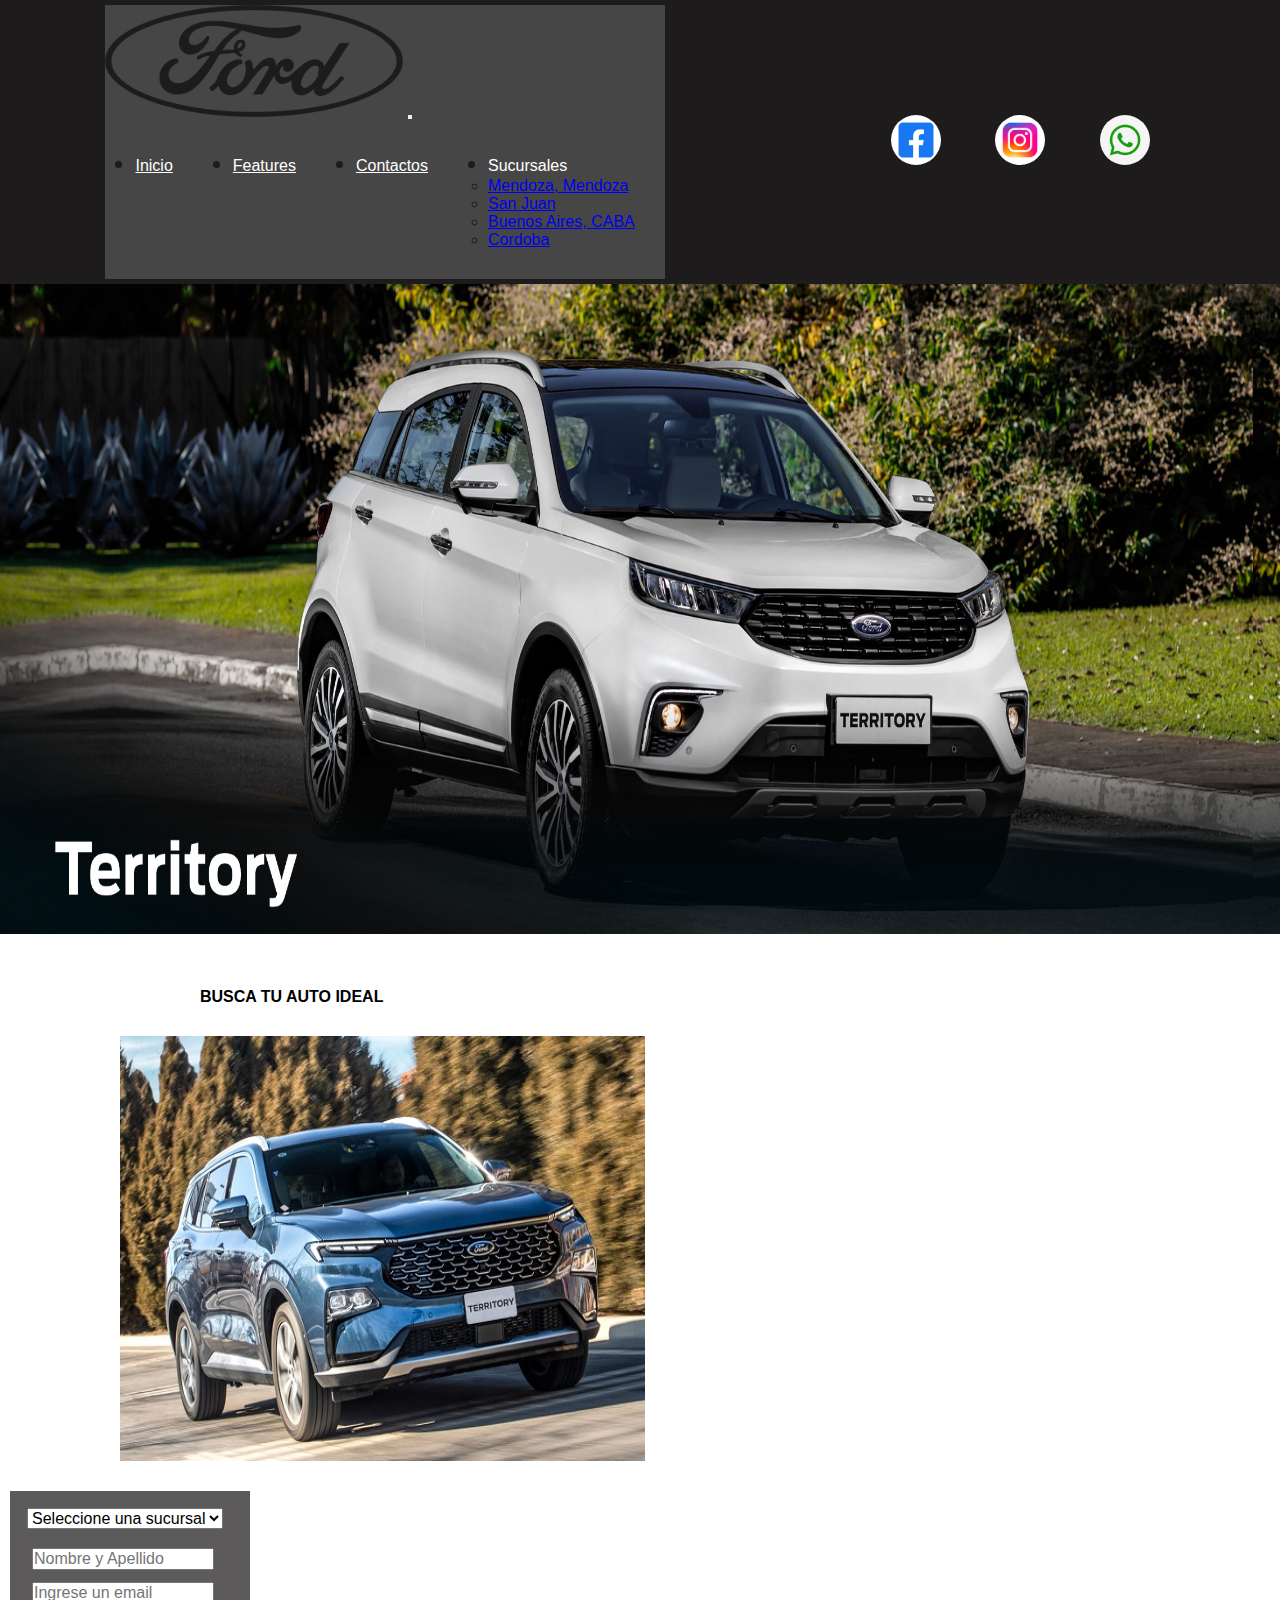
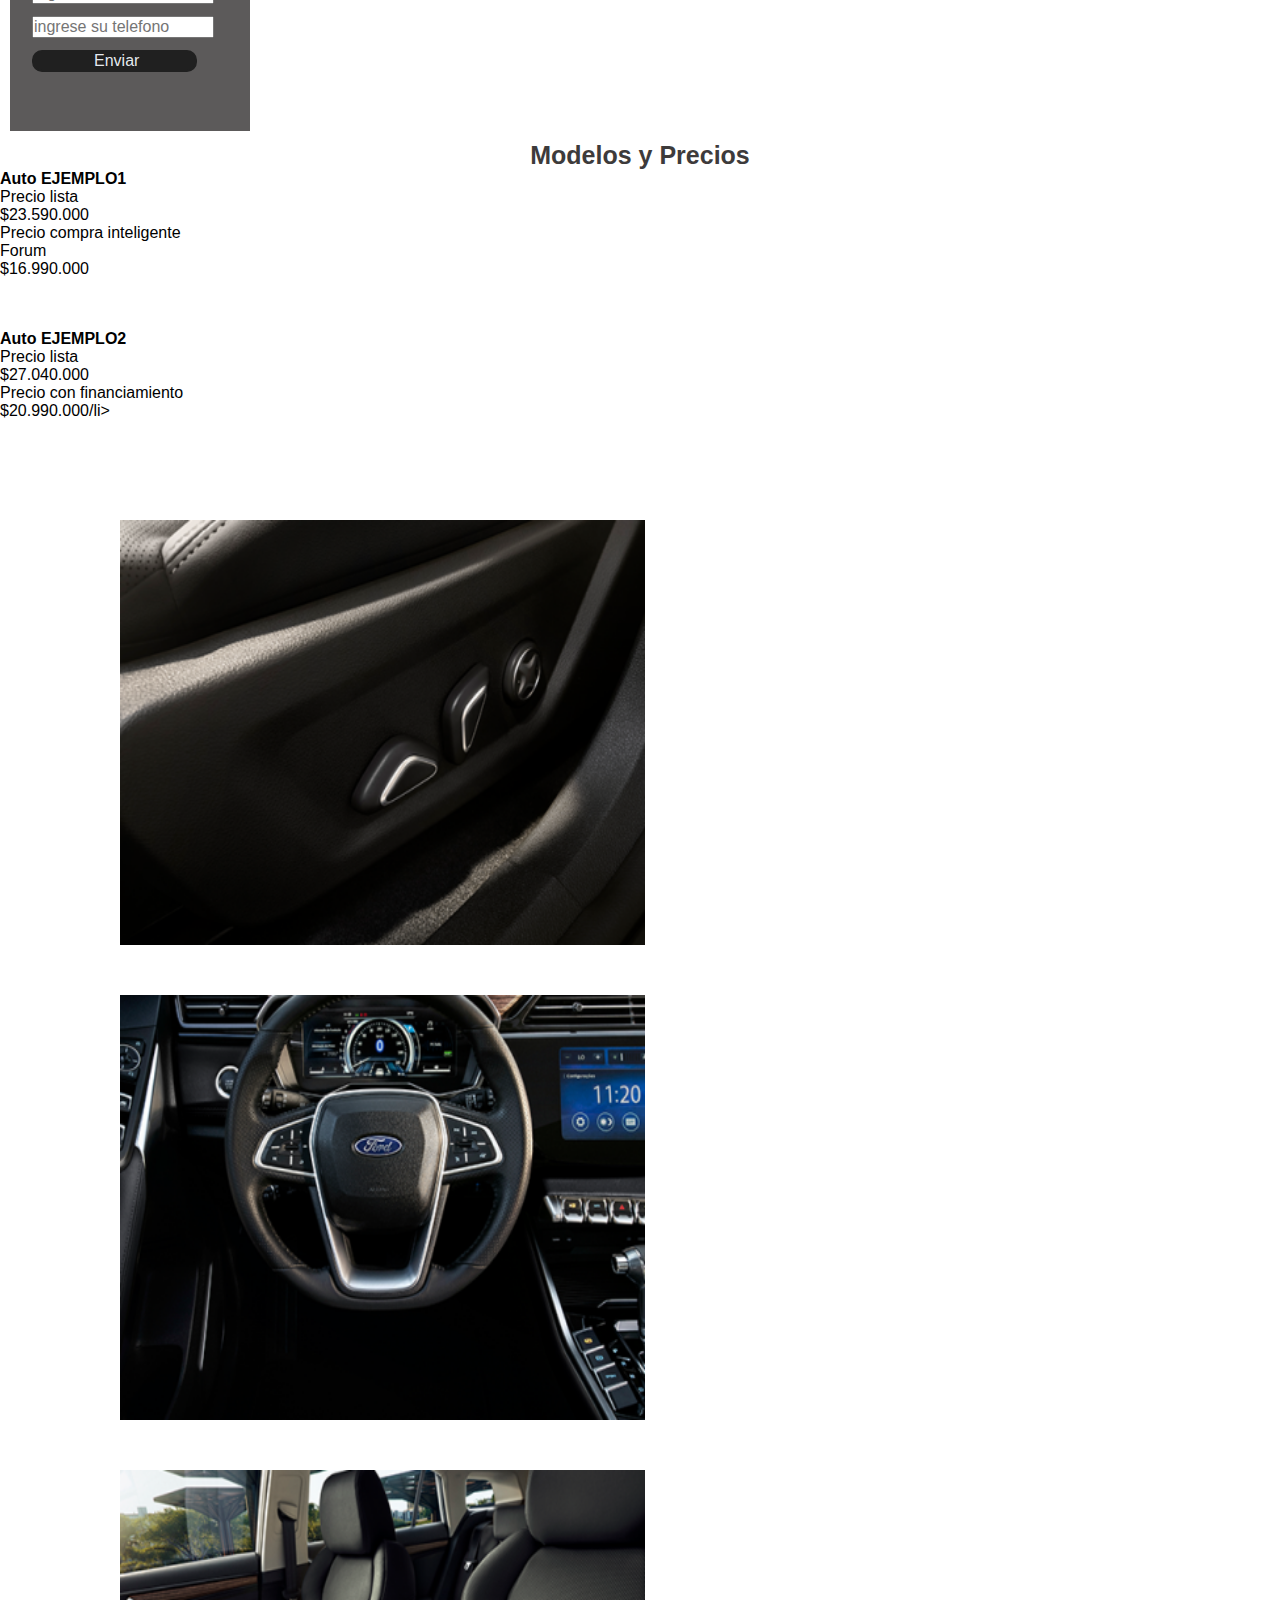
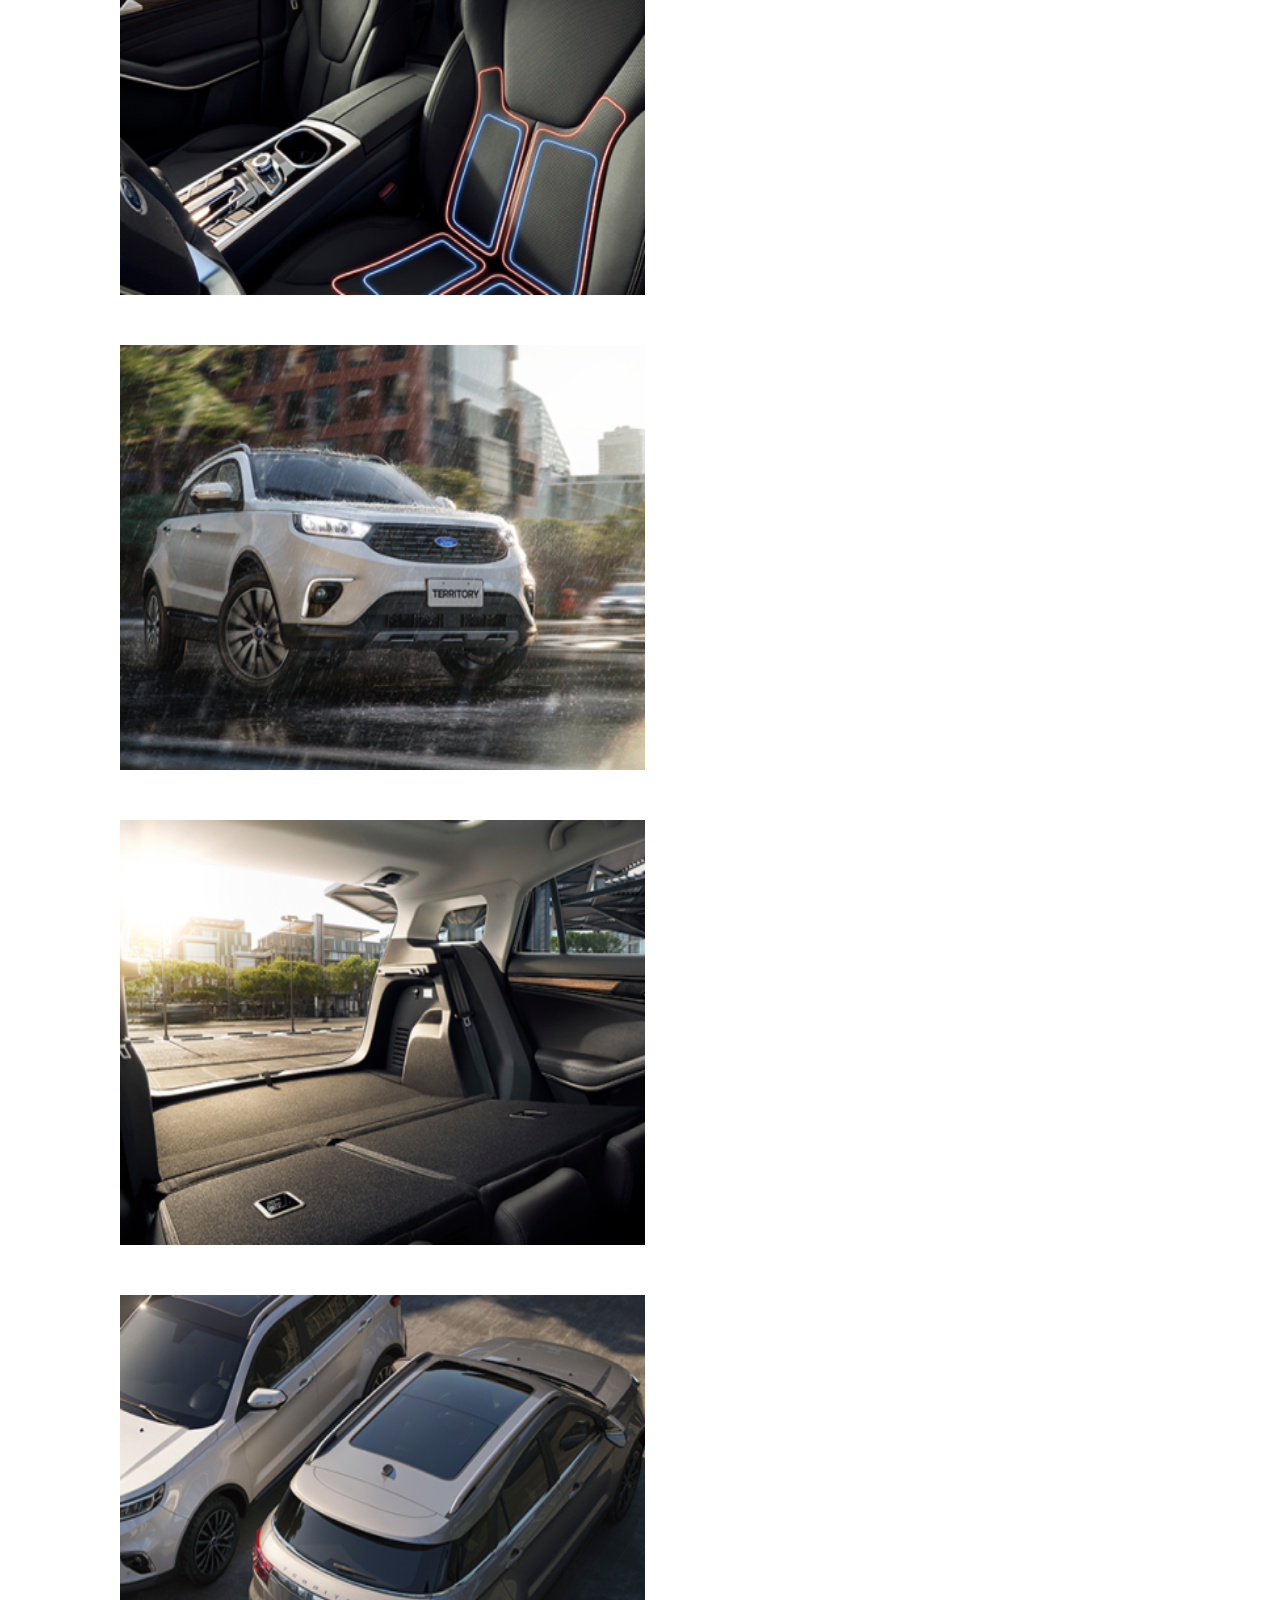
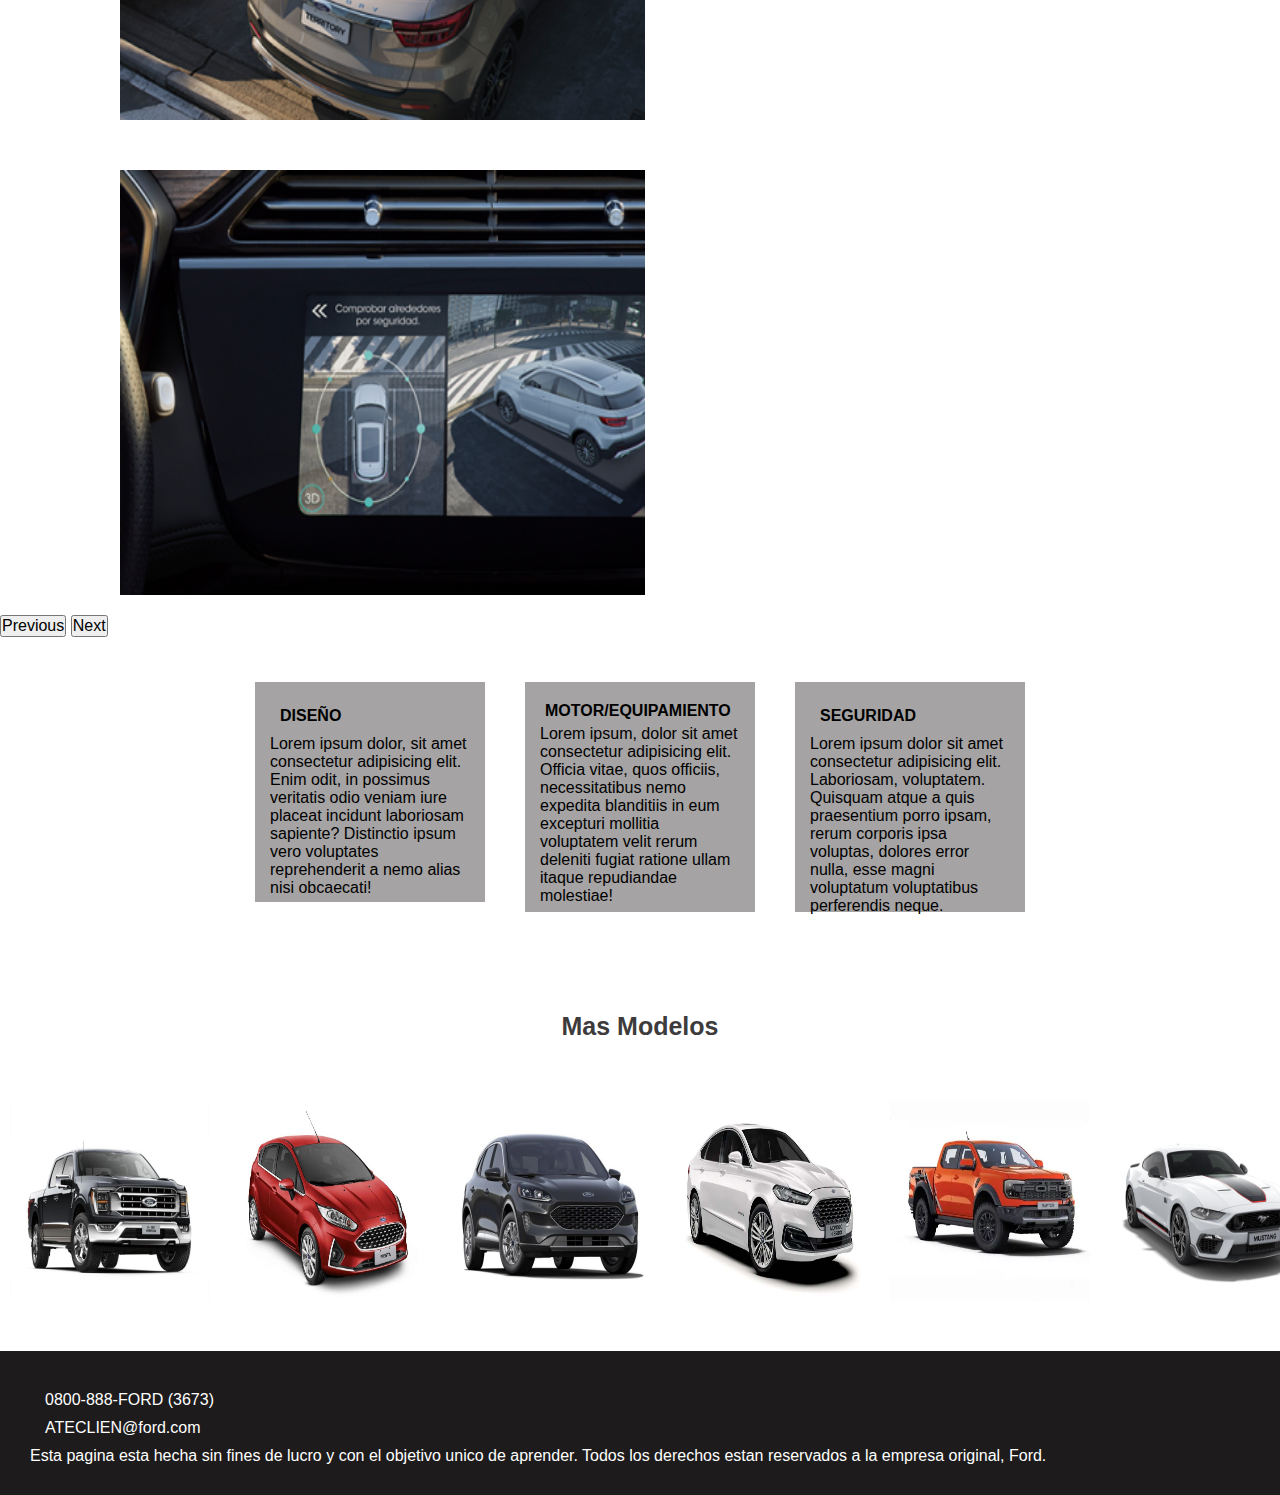
==== index.html.html @ 12aeb098 "avance del proyecto, hoy intente arreglar el css de botstrap para que no rompa la pagina" ====
<!doctype html>
<html lang="en">
  <head>
    <meta charset="utf-8">
    <meta name="viewport" content="width=device-width, initial-scale=1">
    <title>Ford Argentina</title>
     <link rel="stylesheet" href="Css/style.css">
    <link rel="icon" href="Assets/img/f.ico">
    <link href="https://cdn.jsdelivr.net/npm/bootstrap@5.3.1/dist/css/bootstrap.min.css" rel="stylesheet" integrity="sha384-4bw+/aepP/YC94hEpVNVgiZdgIC5+VKNBQNGCHeKRQN+PtmoHDEXuppvnDJzQIu9" crossorigin="anonymous">
  </head>
  <body>

<!-- Encabezado -->
<!-- --------------------------------------------------------------------------------------------------------------- -->
<header>
      <nav class="navbar navbar-expand-lg bg-body-tertiary--bs-secondary-bg-rgb" id="navegador">
  <div class="container-fluid">
    <img src="Assets/img/logo.jpg" alt="logo">
    <button class="navbar-toggler" type="button" data-bs-toggle="collapse" data-bs-target="#navbarNavDropdown" aria-controls="navbarNavDropdown" aria-expanded="false" aria-label="Toggle navigation">
      <span class="navbar-toggler-icon"></span>
    </button>
    <div class="collapse navbar-collapse" id="navbarNavDropdown">
      <ul class="navbar-nav">
        <li class="nav-item">
          <a class="nav-link active" aria-current="page" href="#">Inicio</a>
        </li>
        <li class="nav-item">
          <a class="nav-link" href="#">Features</a>
        </li>
        <li class="nav-item">
          <a class="nav-link" href="contacts">Contactos</a>
        </li>
        <li class="nav-item dropdown">
          <a class="nav-link dropdown-toggle"  role="button" data-bs-toggle="dropdown" aria-expanded="false">
            Sucursales
          </a>
          <ul class="dropdown-menu">
            <li><a class="dropdown-item" href="Pages/pageOne.html">Mendoza, Mendoza</a></li>
            <li><a class="dropdown-item" href="Pages/pageTwo">San Juan</a></li>
            <li><a class="dropdown-item" href="Pages/pageTre">Buenos Aires, CABA</a></li>
            <li><a class="dropdown-item" href="Pages/pageForur">Cordoba</a></li>
          </ul>
        </li>
      </ul>
    </div>
  </div>
</nav>
<div class="contactos1">
    <img src="Assets/img/logotipo-azul-redes-sociales.jpg" alt="facebook">
    <img src="Assets/img/icono-instagram-logotipo.jpg" alt="instagram ">
    <img src="Assets/img/whatsapp.jpg" alt="Whatsapp">
</div>
</header>

<!-- Cuerpo de Paginas -->
<!-- ------------------------------------------------------------------------------------------------------------------------------ -->

 <main>
    <img src="Assets/img/auto_expocicion.jpg" alt="Modelo de muestra">
   
    <!--seccion 1 -->
<!-- -------------------------------------------------------------------------------------------------------------------------------------------- -->
    <section class="seccion1">
        <h1  class="h4">BUSCA TU AUTO IDEAL </h1>

        <img  src="Assets/img/POST-TERRITORY-BONO.jpg" alt="">
 
           
        <div class="conteiner_form">
          <form class="formulario">
              <select name="sucursal" id="sucursal">
                  <option >Seleccione una sucursal</option>
                  <option >Mendoza, Mendoza </option>
                  <option >San Juan </option>
                  <option >Buenos Aires, CABA</option>
                  <option >Cordoba,Capital </option>
              </select>
              <input type="text" placeholder="Nombre y Apellido">
              <input type="text" placeholder="Ingrese un email">
              <input type="text" placeholder="ingrese su telefono">
              <input class="boton" type="button" value=" Enviar" placeholder="Enviar"> 
          </form>
      </div>
    </section>
  <!--seccion 2 -->
<!-- -------------------------------------------------------------------------------------------------------------------------------------------------- -->
<h2 class="subtitulo1"> Modelos y Precios</h2>
    <section class="d-flex justify-content-evenly position-relative ">

<!-- card1 -->
        <div class="card" style="width: 14rem; height: 10rem;">
          <!-- <img src="..." class="card-img-top" alt="..."> -->
          <div class="card-body">
            <h3 class="card-text">Auto EJEMPLO1</h3>
            <ul class="card-text">
              <li>Precio lista</li>
              <li>$23.590.000</li>
              <li>Precio compra inteligente Forum</li>
              <li>$16.990.000</li>
          </ul>
          </div>
        </div>

<!-- card2 -->
        <div class="card" style="width: 14rem; height: 10rem;">
          <!-- <img src="..." class="card-img-top" alt="..."> -->
          <div class="card-body">
            <h3 class="card-text">Auto EJEMPLO2</h3>
            <ul class="card-text">
              <li>Precio lista</li>
              <li>$27.040.000</li>
              <li>Precio con financiamiento</li>
              <li>$20.990.000/li>
          </ul>
          </div>
        </div>    
 
    </section>
<!-- Carrusel de Imagenes -->
<!-- ---------------------------------------------------------------------------------------------------------------------- -->
<section>   

<div id="carouselExample" class="carousel slide">
    <div class="carousel-inner">
      <div class="carousel-item active">
        <img src="Assets/img/img_muestra1.png" class="d-block w-100" alt="...">
      </div>
      <div class="carousel-item">
        <img src="Assets/img/img_muestra2.png" class="d-block w-100" alt="...">
      </div>
      <div class="carousel-item">
        <img src="Assets/img/img_muestra3.png" class="d-block w-100" alt="...">
      </div>
      <div class="carousel-item">
        <img src="Assets/img/img_muestra4.png" class="d-block w-100" alt="...">
      </div>
      <div class="carousel-item">
        <img src="Assets/img/img_muestra5.png" class="d-block w-100" alt="...">
      </div>
      <div class="carousel-item">
        <img src="Assets/img/img_muestra6.png" class="d-block w-100" alt="...">
      </div>
      <div class="carousel-item">
        <img src="Assets/img/img_muestra7.png" class="d-block w-100" alt="...">
      </div>
    </div>
    <button class="carousel-control-prev" type="button" data-bs-target="#carouselExample" data-bs-slide="prev">
      <span class="carousel-control-prev-icon" aria-hidden="true"></span>
      <span class="visually-hidden">Previous</span>
    </button>
    <button class="carousel-control-next" type="button" data-bs-target="#carouselExample" data-bs-slide="next">
      <span class="carousel-control-next-icon" aria-hidden="true"></span>
      <span class="visually-hidden">Next</span>
    </button>
</div>
</section>
     <!--seccion 3 -->
<!-- ------------------------------------------------------------------------------------------------------------------------------------------------------- -->
  
<section>
      <div class="especificasiones">
                        
          <div class="diseño">
            <h3>DISEÑO</h3>
            <p>Lorem ipsum dolor, sit amet consectetur adipisicing elit. Enim odit, in possimus veritatis odio veniam iure placeat incidunt laboriosam sapiente? Distinctio ipsum vero voluptates reprehenderit a nemo alias nisi obcaecati!</p>
          </div>

          <div class="equpio">
            <h3>MOTOR/EQUIPAMIENTO</h3>
            <p>Lorem ipsum, dolor sit amet consectetur adipisicing elit. Officia vitae, quos officiis, necessitatibus nemo expedita blanditiis in eum excepturi mollitia voluptatem velit rerum deleniti fugiat ratione ullam itaque repudiandae molestiae!</p>
          </div>

          <div class="seguridad">
            <h3>SEGURIDAD</h3>
            <p>Lorem ipsum dolor sit amet consectetur adipisicing elit. Laboriosam, voluptatem. Quisquam atque a quis praesentium porro ipsam, rerum corporis ipsa voluptas, dolores error nulla, esse magni voluptatum voluptatibus perferendis neque.</p>
          </div>
        </div>
</section>

    <h2 class="subtitulo3"> Mas Modelos</h2>

    <!--Articulo Final  -->
    <!-- ------------------------------------------------------------------------------------------------------------------------------------- -->

<article>
      <div class="expocicion">
        <img src="Assets/img/auto_muestra1.jpg" alt="auto1">
        <img src="Assets/img/auto_muestra2.jpg" alt="auto2">
        <img src="Assets/img/auto_muestra3.jpg" alt="auto3">
        <img src="Assets/img/auto_muestra4.jpg" alt="auto4">
        <img src="Assets/img/auto_muestra5.jpg" alt="auto5">
        <img src="Assets/img/auto_muestra7.jpg" alt="auto6">
      </div>
</article>
</main>

 <!-- Pie de Pgina -->
 <!-- ---------------------------------------------------------------------------------------------------------------------------------------------- -->

 <footer>
        <ul>
            <li>0800-888-FORD (3673)</li>
            <li>ATECLIEN@ford.com</li>
        </ul>
            <p id="Copyrigth">Esta pagina esta hecha sin fines de lucro y con el objetivo unico de aprender. Todos los derechos estan reservados a la empresa original, Ford. </p>
 </footer>



 <!-- Script -->
    <script src="https://cdn.jsdelivr.net/npm/bootstrap@5.3.1/dist/js/bootstrap.bundle.min.js" integrity="sha384-HwwvtgBNo3bZJJLYd8oVXjrBZt8cqVSpeBNS5n7C8IVInixGAoxmnlMuBnhbgrkm" crossorigin="anonymous"></script>
 <!-- Script -->
  </body>
</html>
---- Css/style.css ----
*{
    margin: 0px;
    padding: 0px;
    font-family: 'Gill Sans', 'Gill Sans MT', Calibri, 'Trebuchet MS', sans-serif;
    font-size: 1rem;
    
}
/* Cabecera de la pagina */

/* -------------------------------------------------------------------------------------------------------------- */

header{
    display: flex;
    align-items: center;
    padding: 5px;
    position: sticky;
    top: 0;
    background-color: rgb(29, 27, 27);
    justify-content: space-around;
}



.container-fluid{
    background-color: rgb(71, 70, 70);
}

.navbar-nav {

   display: flex;
   /* padding:6px ;
   margin: 4px;
   */
}

.nav-item{

    font-size: 22px;
    margin: 30px;
    color: rgb(29, 27, 27) ;    
}


.nav-link{
    color: white;
}

header img{
    position: flex;
    width: 298px;
    border-radius: 100px;
    border: 100px;
    background-color:rgb(71, 70, 70);
}

.contactos1 img{
    width: 50px;
    margin: 25px;
    left: 34px;


}

/* Cuerpo de la pagina */
/* ---------------------------------------------------------------------------------------------------------------------------------------- */

main img{
    width: 1350px;
    height:650px ;
}

h1{  
    display: flex;
    padding: 50px 20px 0px 200px ;
}

main section img {
    display: flex;
    width: 525px;
    height: 425px;
    padding: 30px 5px 20px 120px;

}

/* formulario */


.conteiner_form{
    margin: 10px;
    background-color: rgb(92, 90, 90);
    display: block;
    width: 220px;
    height: 220px;
    padding: 10px;
}

.formulario #sucursal{
    margin: 7px;
}

.formulario input{
    display: flex;
    margin: 12px;
    color: black;
}



.formulario .boton{
    background-color: rgb(32, 32, 32);
    color: rgba(235, 240, 245, 0.979);
    width: 165px;
    border: 2px  solid   rgb(32, 32, 32) ;
    border-radius: 10px;

}



h2.subtitulo1{
    font-size: 25px;
    text-align: center;
    color:rgb(61, 59, 59);
}

/* 
.ejemplo1{
    margin: 20px;
    display: block;
    width: 200px;
    height: 170px;
    padding: 15px;
    background-color: rgb(165, 163, 163);
}

.ejemplo1 h3{
            margin: 6px;
}
.ejemplo1 ul{
    margin: 27px;
}


.ejemplo2 {
    margin: 20px;
    display: block;
    width: 200px;
    height: 170px;
    padding: 15px;
    background-color: rgb(165, 163, 163);
    
}

.ejemplo2 h3{
    margin: 6px;
}

.ejemplo2 ul{
    margin: 27px;
} */

.subtitulo2{
        margin: 20px;
        text-align: center;
        font-size: 23px;
        color: rgb(61, 59, 59);
}


/* galeria de imagenes */
/* ---------------------------------------------------------------------------------------------------------------------------------------- */



/* .muestra img {
    width: 200px;
    height: 200px;
    display: inline;
    left: 20px;
} */


.especificasiones{
    justify-content: center;
    padding: 25px;
    display: flex;
}

.especificasiones .diseño {
    margin: 20px;
    /* display: block; */
    width: 200px;
    height: 190px;
    padding: 15px;
    background-color: rgb(165, 163, 163);
}

.especificasiones .diseño h3 {
    margin: 10px;
}

.especificasiones .equpio{
    margin: 20px;
    /* display: block; */
    width: 200px;
    height: 200px;
    padding: 15px;
    background-color: rgb(165, 163, 163);
}

.especificasiones .equpio h3 {
    margin: 5px;
}

.especificasiones .seguridad {
    margin: 20px;
    /* display: block; */
    width: 200px;
    height: 200px;
    padding: 15px;
    background-color: rgb(165, 163, 163);
}

.especificasiones .seguridad h3 {
    margin: 10px;
}

/* autos de expocision */
.subtitulo3 {
    font-size: 25px;
    text-align: center;
    padding: 15px;
    color:rgb(61, 59, 59);
    margin-bottom: 10px;
    margin-top: 40px;

}

.expocicion {
    display: flex;
    justify-content: space-between;
    

}

.expocicion img{
        width: 200px;
        height: 200px;
        padding: 5px;
        margin: 5px;
        margin-bottom: 45px;
        margin-top: 30px;


}



/* pie de pagina */

footer {
    color: white;
    background-color:  rgb(29, 27, 27);
    background-position: 50px;
    padding: 30px;
}

footer ul {
    list-style-type: none;
    margin: 5px;
}

footer ul li {
    margin: 10px;
}

/* Pagina 2 */


.map{
    display: flex;
    margin: 100px;
    margin-top: 70px;
    margin-left: 30px;
    border-radius:  30px;
    width: 140px;
}


.formulario2 {

    background-color: rgb(221, 219, 219);
    display: block;
    width: 400px;
    height: 450px;
    padding: 10px;
    /* background-color: rgb(221, 219, 219);
    display: flex;
    align-content: space-around;
    width: 400px;
    height: 300px;
    padding: 10px;
    margin : 10px; */ 
}

.formulario2 input{
    display: flex;
    margin: 15px;
}

.formulario2 .but{
    background-color: rgb(32, 32, 32);
    color: rgba(253, 254, 255, 0.979);
    width: 165px;
    border: 2px  solid   rgb(32, 32, 32) ;
    border-radius: 10px;
    margin: 20px;

}

.formulario2 #MSJ{
    padding: 50px;
    width: 200px;
    margin: 20px;

}

.info p {
    margin: 90px;
    padding: 20px;
    display: flex;
    background-color: rgb(161, 161, 161);
    width: 230px;
    height: 200px;
}
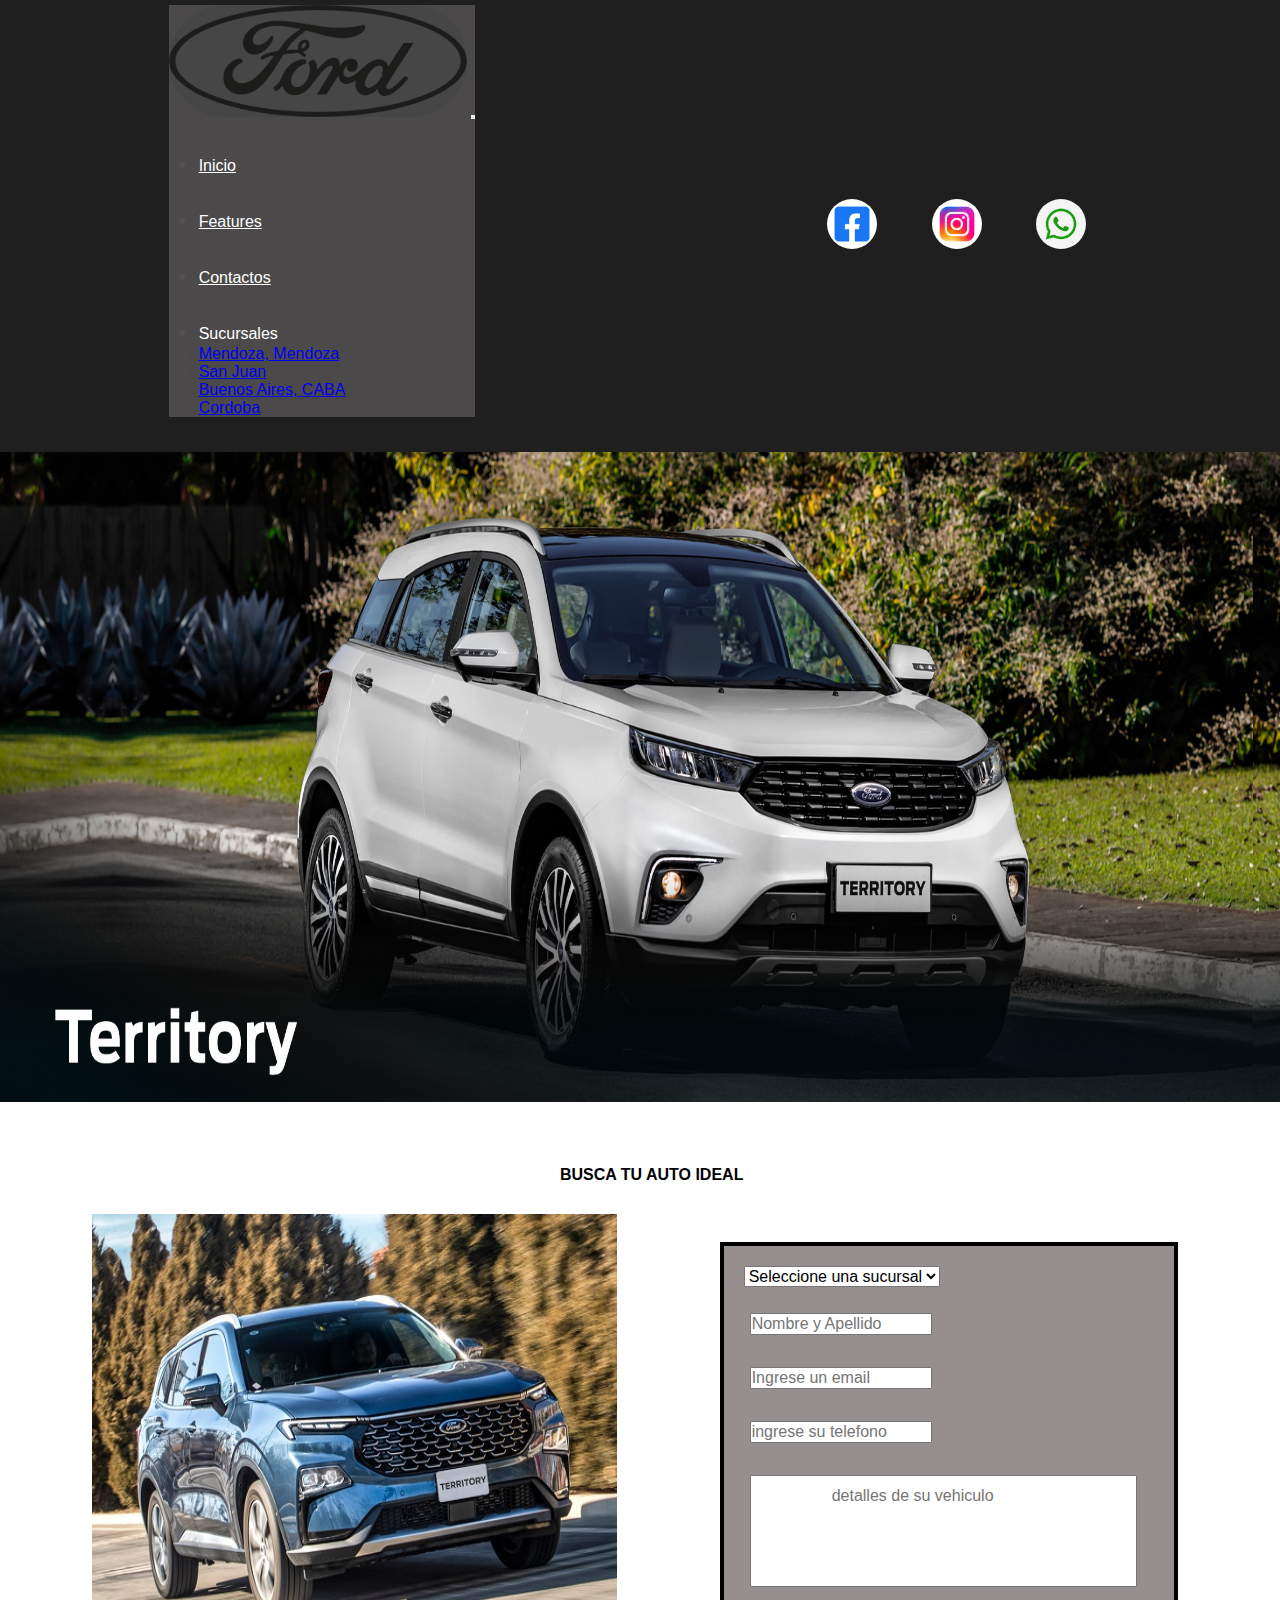
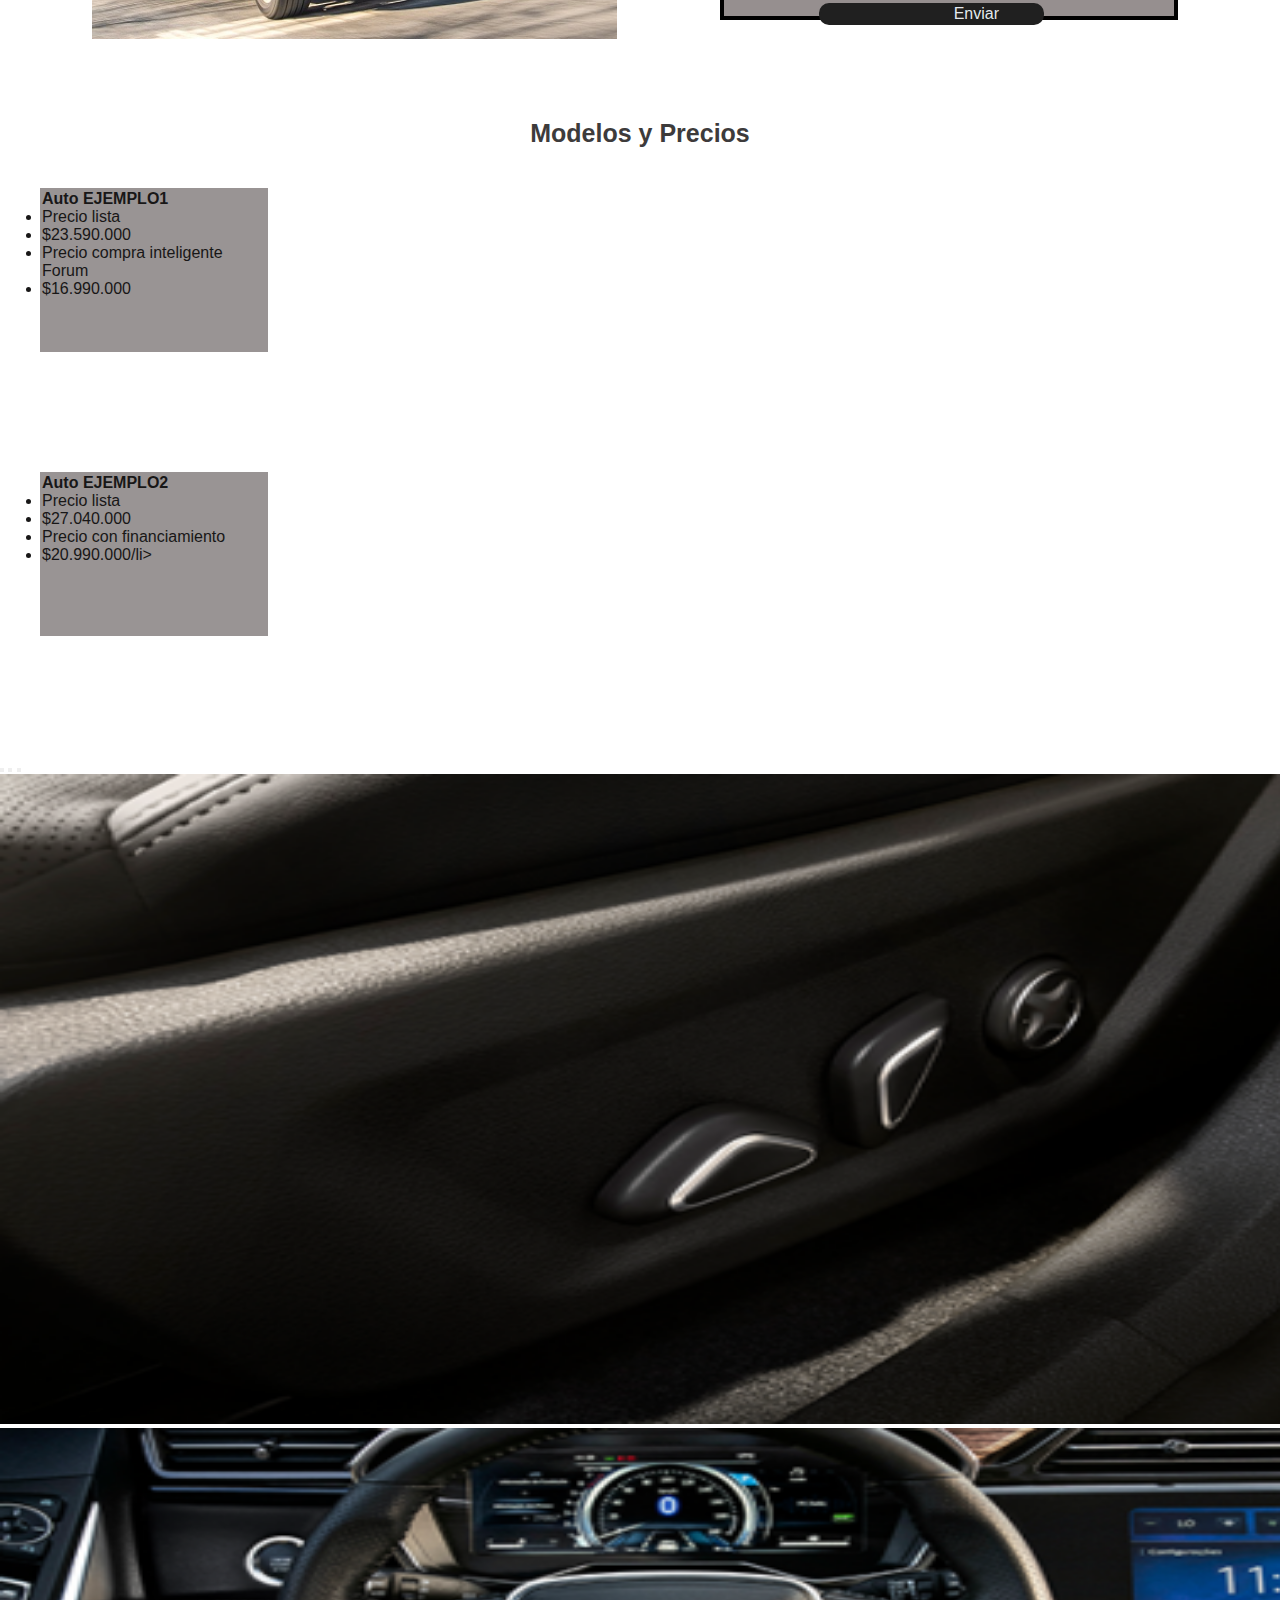
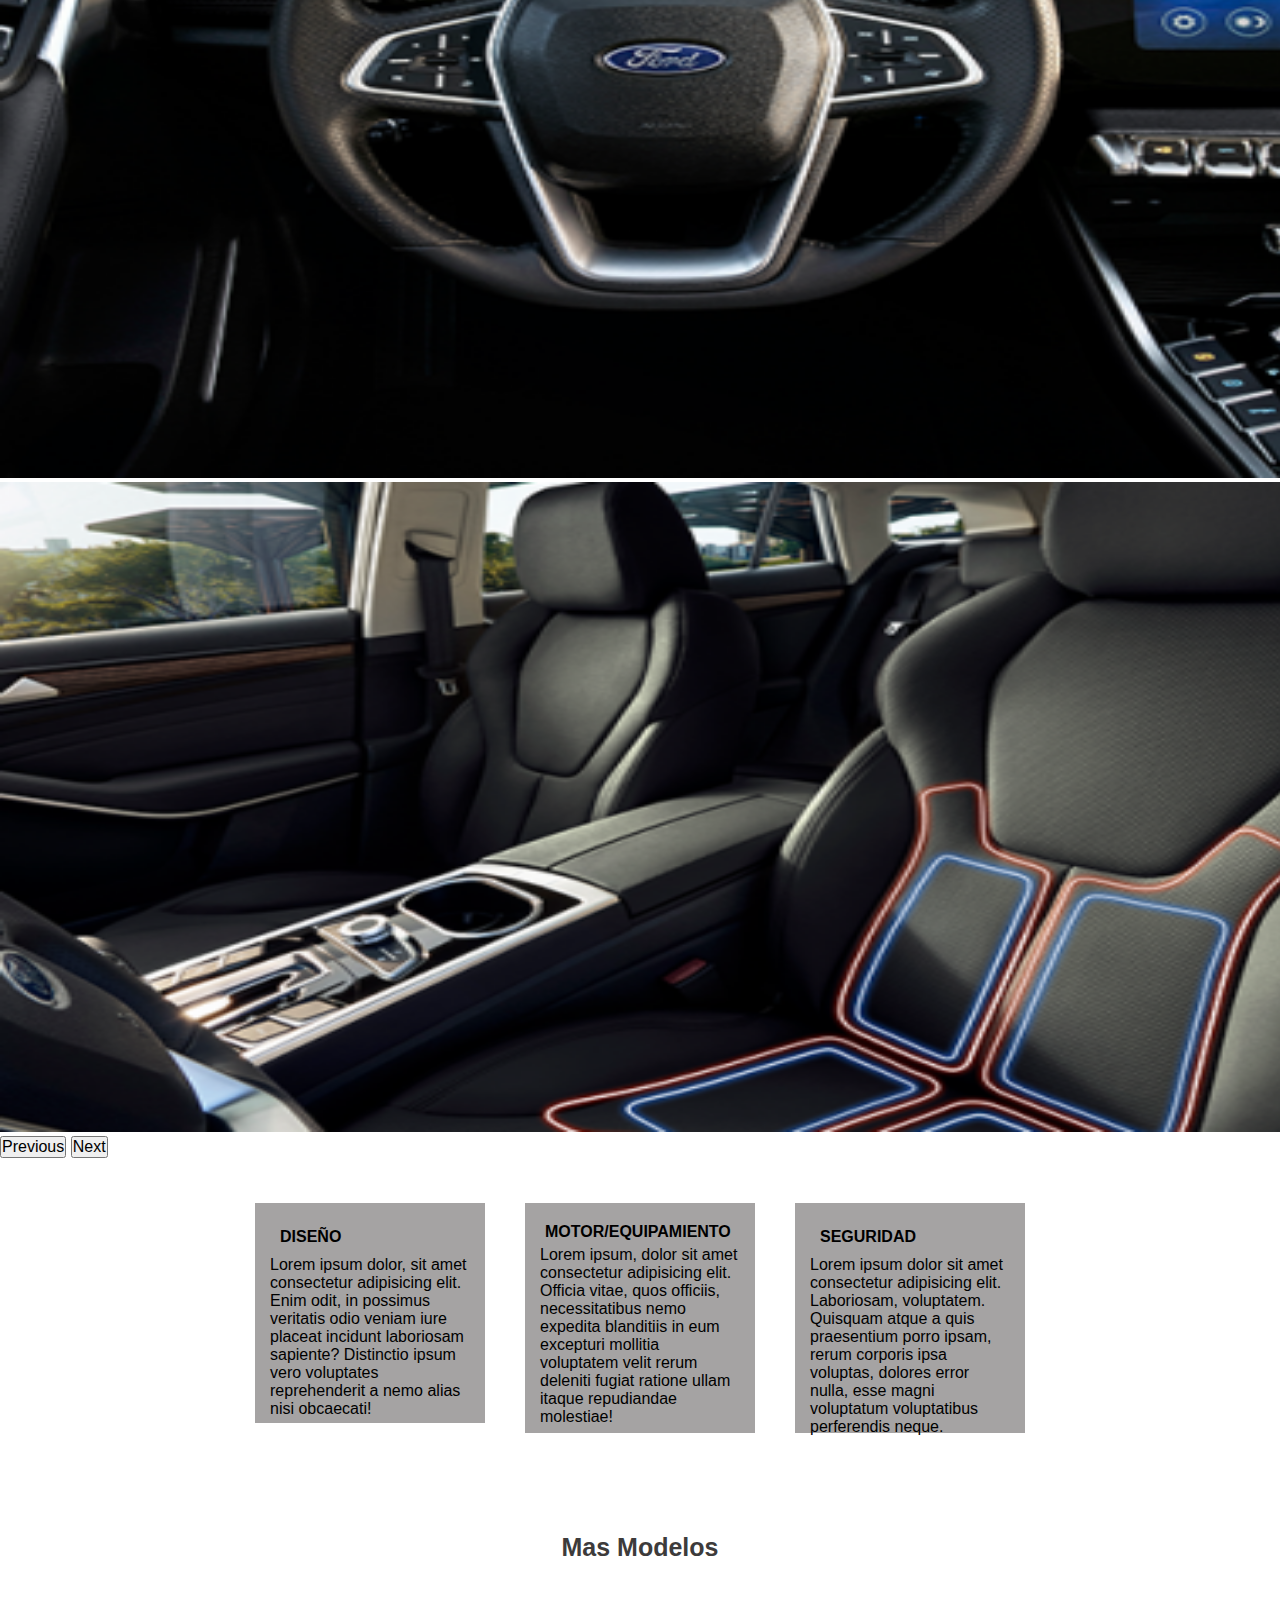
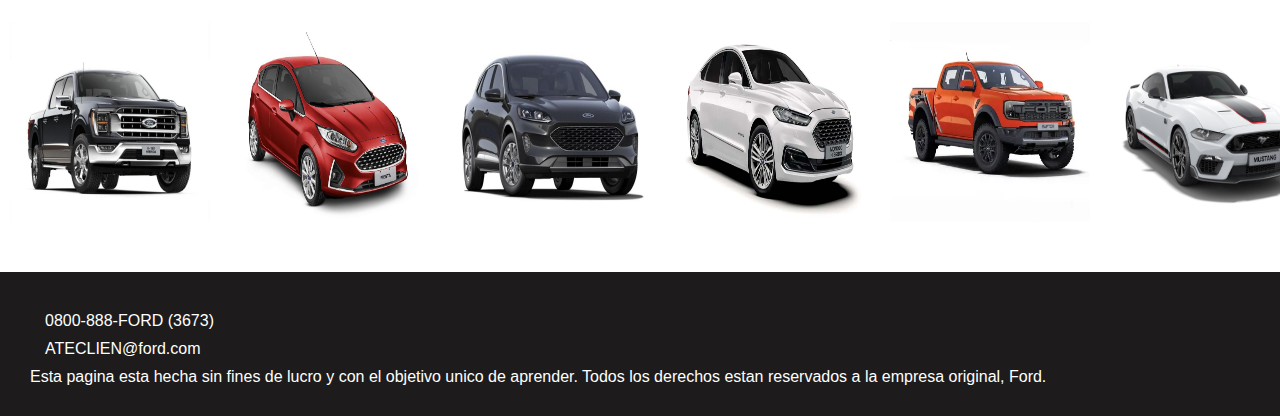
==== commit c4c8f6dc: "avance con el formulario y lo termine, pero no logro sacar el position absolute de los elementos de " ====
--- a/index.html.html
+++ b/index.html.html
@@ -55,17 +55,17 @@
 <!-- Cuerpo de Paginas -->
 <!-- ------------------------------------------------------------------------------------------------------------------------------ -->
 
- <main>
+<main>
     <img src="Assets/img/auto_expocicion.jpg" alt="Modelo de muestra">
-   
+ 
+    <h1  class="h4 ">BUSCA TU AUTO IDEAL </h1>
+
     <!--seccion 1 -->
 <!-- -------------------------------------------------------------------------------------------------------------------------------------------- -->
-    <section class="seccion1">
-        <h1  class="h4">BUSCA TU AUTO IDEAL </h1>
+  <section class="seccion1">
 
         <img  src="Assets/img/POST-TERRITORY-BONO.jpg" alt="">
- 
-           
+
         <div class="conteiner_form">
           <form class="formulario">
               <select name="sucursal" id="sucursal">
@@ -78,17 +78,19 @@
               <input type="text" placeholder="Nombre y Apellido">
               <input type="text" placeholder="Ingrese un email">
               <input type="text" placeholder="ingrese su telefono">
-              <input class="boton" type="button" value=" Enviar" placeholder="Enviar"> 
+              <input class="formulario__texto"  type="text"  placeholder="detalles de su vehiculo  ">
+              <input class="boton" type="button" value=" Enviar" placeholder="Enviar">  
           </form>
       </div>
     </section>
   <!--seccion 2 -->
 <!-- -------------------------------------------------------------------------------------------------------------------------------------------------- -->
 <h2 class="subtitulo1"> Modelos y Precios</h2>
-    <section class="d-flex justify-content-evenly position-relative ">
+
+    <section id="Tarjeta" class="d-flex justify-content-evenly  ">
 
 <!-- card1 -->
-        <div class="card" style="width: 14rem; height: 10rem;">
+        <div class="card" style=" padding: 2px;  width: 14rem; height: 10rem;">
           <!-- <img src="..." class="card-img-top" alt="..."> -->
           <div class="card-body">
             <h3 class="card-text">Auto EJEMPLO1</h3>
@@ -102,7 +104,7 @@
         </div>
 
 <!-- card2 -->
-        <div class="card" style="width: 14rem; height: 10rem;">
+        <div class="card" style=" padding: 2px; width: 14rem; height: 10rem;">
           <!-- <img src="..." class="card-img-top" alt="..."> -->
           <div class="card-body">
             <h3 class="card-text">Auto EJEMPLO2</h3>
@@ -120,7 +122,12 @@
 <!-- ---------------------------------------------------------------------------------------------------------------------- -->
 <section>   
 
-<div id="carouselExample" class="carousel slide">
+  <div id="carouselExampleIndicators" class="carousel slide">
+    <div class="carousel-indicators">
+      <button type="button" data-bs-target="#carouselExampleIndicators" data-bs-slide-to="0" class="active" aria-current="true" aria-label="Slide 1"></button>
+      <button type="button" data-bs-target="#carouselExampleIndicators" data-bs-slide-to="1" aria-label="Slide 2"></button>
+      <button type="button" data-bs-target="#carouselExampleIndicators" data-bs-slide-to="2" aria-label="Slide 3"></button>
+    </div>
     <div class="carousel-inner">
       <div class="carousel-item active">
         <img src="Assets/img/img_muestra1.png" class="d-block w-100" alt="...">
@@ -131,7 +138,7 @@
       <div class="carousel-item">
         <img src="Assets/img/img_muestra3.png" class="d-block w-100" alt="...">
       </div>
-      <div class="carousel-item">
+      <!-- <div class="carousel-item">
         <img src="Assets/img/img_muestra4.png" class="d-block w-100" alt="...">
       </div>
       <div class="carousel-item">
@@ -142,22 +149,24 @@
       </div>
       <div class="carousel-item">
         <img src="Assets/img/img_muestra7.png" class="d-block w-100" alt="...">
-      </div>
+      </div> -->
     </div>
-    <button class="carousel-control-prev" type="button" data-bs-target="#carouselExample" data-bs-slide="prev">
+    <button class="carousel-control-prev" type="button" data-bs-target="#carouselExampleIndicators" data-bs-slide="prev">
       <span class="carousel-control-prev-icon" aria-hidden="true"></span>
       <span class="visually-hidden">Previous</span>
     </button>
-    <button class="carousel-control-next" type="button" data-bs-target="#carouselExample" data-bs-slide="next">
+    <button class="carousel-control-next" type="button" data-bs-target="#carouselExampleIndicators" data-bs-slide="next">
       <span class="carousel-control-next-icon" aria-hidden="true"></span>
       <span class="visually-hidden">Next</span>
     </button>
-</div>
-</section>
+  </div>
+
+
+</section> 
      <!--seccion 3 -->
 <!-- ------------------------------------------------------------------------------------------------------------------------------------------------------- -->
   
-<section>
+<section id="especif">
       <div class="especificasiones">
                         
           <div class="diseño">
--- a/Css/style.css
+++ b/Css/style.css
@@ -15,29 +15,23 @@
     padding: 5px;
     position: sticky;
     top: 0;
-    background-color: rgb(29, 27, 27);
+    background-color: rgb(32, 31, 31);
     justify-content: space-around;
 }
 
 
 
 .container-fluid{
-    background-color: rgb(71, 70, 70);
-}
-
-.navbar-nav {
-
-   display: flex;
-   /* padding:6px ;
-   margin: 4px;
-   */
-}
+    background-color: rgb(75, 73, 73);
+}
+
+
 
 .nav-item{
 
     font-size: 22px;
     margin: 30px;
-    color: rgb(29, 27, 27) ;    
+    color: rgb(83, 80, 80) ;    
 }
 
 
@@ -66,62 +60,102 @@
 
 main img{
     width: 1350px;
-    height:650px ;
+    height:650px;
+   
 }
 
 h1{  
-    display: flex;
-    padding: 50px 20px 0px 200px ;
-}
-
-main section img {
-    display: flex;
+    display: block;
+    padding: 60px 0px 0px 560px ;
+    
+}
+
+main .seccion1  {
+    display: flex;
+    align-items: center;
+    justify-content: space-evenly;
+}
+
+
+main .seccion1 img {
     width: 525px;
     height: 425px;
-    padding: 30px 5px 20px 120px;
-
+    padding: 30px 0px 40px;
+    border-radius: 15px;
 }
 
 /* formulario */
+/* ------------------------------------------------------- */
 
 
 .conteiner_form{
-    margin: 10px;
-    background-color: rgb(92, 90, 90);
-    display: block;
-    width: 220px;
-    height: 220px;
+    display: flex;
+    margin: 10px;
+    background-color: rgb(150, 143, 143);
+    width: 430px;
+    height: 350px;
     padding: 10px;
+    border:  4px solid black;
+    /* align-items: center; */
 }
 
 .formulario #sucursal{
-    margin: 7px;
+    margin: 10px;
 }
 
 .formulario input{
-    display: flex;
-    margin: 12px;
+    margin: 16px;
     color: black;
 }
 
-
+.formulario .formulario__texto{
+    display: flex;
+    margin: 16px;
+    /* margin-left: 58px; */
+    padding: 10px 125PX 80PX 80px;
+    /* width: 190px; */
+}
 
 .formulario .boton{
+    display: flex;
     background-color: rgb(32, 32, 32);
     color: rgba(235, 240, 245, 0.979);
-    width: 165px;
+    width: 225px;
     border: 2px  solid   rgb(32, 32, 32) ;
     border-radius: 10px;
-
-}
-
-
+    /* margin-top: 43px; */
+    margin-left: 85px;
+    padding-left: 86px;
+
+}
+.formulario .boton:hover{
+    color: blue;
+    background-color: rgb(102, 133, 141);
+
+}
+
+
+/* -------------------------------------------------------------------- */
 
 h2.subtitulo1{
     font-size: 25px;
     text-align: center;
     color:rgb(61, 59, 59);
-}
+    margin: 40px;
+}
+
+
+#Tarjeta .card{
+    background-color: rgb(153, 148, 148);
+    color: rgb(24, 23, 23);
+    margin: 40px;
+    margin-bottom: 120px;
+}
+
+#Tarjeta .card-body{
+    
+}
+
 
 /* 
 .ejemplo1{
@@ -171,13 +205,16 @@
 /* ---------------------------------------------------------------------------------------------------------------------------------------- */
 
 
-
-/* .muestra img {
-    width: 200px;
-    height: 200px;
-    display: inline;
-    left: 20px;
-} */
+#carouselExample {
+    margin: 40px;
+    width: 1000px;
+    height: 10px;
+
+    /* height: 500px; */
+}
+
+
+/* ------------------------------------------------------------------------------ */
 
 
 .especificasiones{
@@ -226,6 +263,7 @@
 }
 
 /* autos de expocision */
+
 .subtitulo3 {
     font-size: 25px;
     text-align: center;
@@ -257,6 +295,7 @@
 
 
 /* pie de pagina */
+/* ----------------------------------------------------------------- */
 
 footer {
     color: white;
@@ -274,6 +313,8 @@
     margin: 10px;
 }
 
+
+/* ----------------------------------------------------------------------- */
 /* Pagina 2 */
 
 
